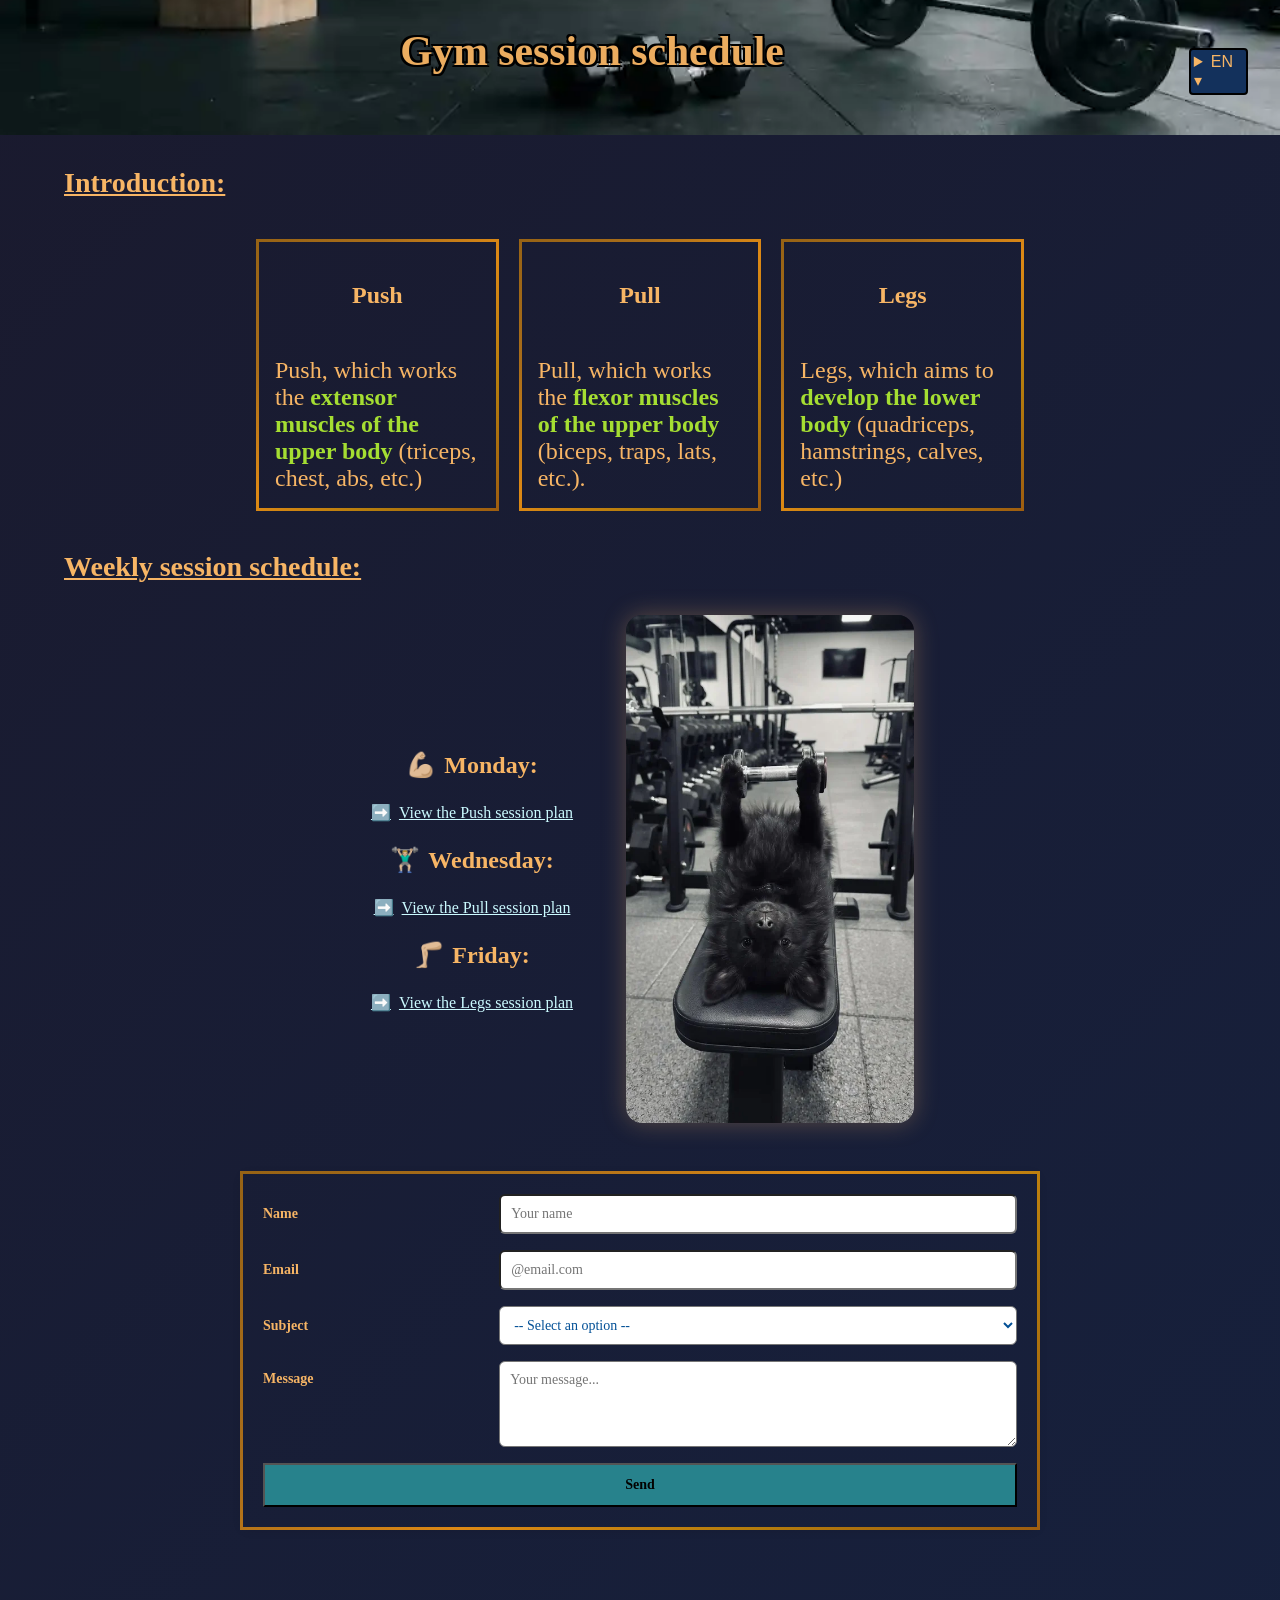
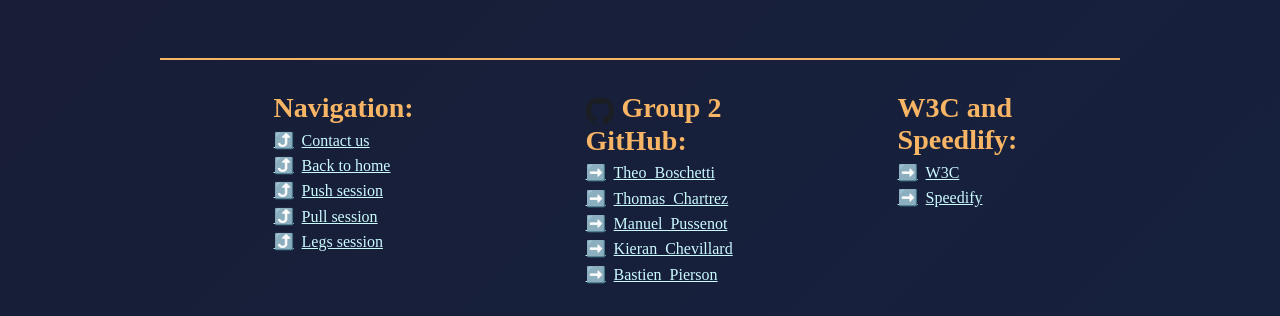
==== en/index.html @ 52db5f9a "correction des liens _en et ajustement des re-directions des pages Co-authored-by: Thomas Chartrez t" ====
<!DOCTYPE html>
<html lang="en">

<head>
    <meta charset="UTF-8">
    <meta name="viewport" content="width=device-width, initial-scale=1.0">
    <link rel="stylesheet" href="../style.css">
    <title>Schedule 🏋🏼‍♂️</title>

</head>

<body>
    <header class="banniere">
        <h1 id="haut_de_page">
            Gym session schedule
        </h1>
        <details id="banniere_langue">
            <summary>EN ▾</summary>
            <ul>
                <li><a href="../index.html" class="link">FR</a></li>
                <li><a href="../../index.html" class="link">EN</a></li>
            </ul>
        </details>
    </header>

    <main>
        <h2>
            Introduction:
        </h2>
        <div class="main-card">
            <div class="section-card">
                <section class="div-card">

                    <article class="article-card">
                        <h3 class="card-title">Push</h3>
                        <p>Push, which works the <b>extensor muscles of the upper body</b>
                            (triceps, chest, abs, etc.)</p>
                    </article>

                    <article class="article-card">
                        <h3 class="card-title">Pull</h3>
                        <p>Pull, which works the <b>flexor muscles of the upper body</b>
                            (biceps, traps, lats, etc.).</p>
                    </article>

                    <article class="article-card">
                        <h3 class="card-title">Legs</h3>
                        <p>Legs, which aims to <b>develop the lower body</b>
                            (quadriceps, hamstrings, calves, etc.)</p>
                    </article>
                </section>
            </div>


        </div>

        <h2>
            Weekly session schedule:
        </h2>
        <div class="planning_conteneur">
            <ul class="planning">
                <li>
                    <h3 class="Lundi">Monday:</h3>
                    <a class="link" href="./source/page_push.html">View the Push session plan</a>
                </li>
                <li>
                    <h3 class="Mercredi">Wednesday:</h3>
                    <a class="link" href="./source/page_pull.html">View the Pull session plan</a>
                </li>
                <li>
                    <h3 class="Vendredi">Friday:</h3>
                    <a class="link" href="./source/page_legs.html">View the Legs session plan</a>
                </li>
            </ul>
            <a
                href="https://media.giphy.com/media/v1.Y2lkPTc5MGI3NjExN2IyeHAwdDQxbXI4bTJxajM4bjNzdHBiZDk5YzUwdjQxNmt4ZzBsMiZlcD12MV9naWZzX3NlYXJjaCZjdD1n/UoTiYh27n5nnmVjAi6/giphy.gif">
                <img class="coach" src="../assets/coach.webp" alt="Baloo the dog, fitness coach" loading="lazy">
            </a>
        </div>
        <form action="#" method="POST" id="formulaire">
            <div class="form-row">
                <label for="nom">Name</label>
                <input type="text" id="nom" name="nom" placeholder="Your name" required>
            </div>
            <div class="form-row">
                <label for="mail">Email</label>
                <input pattern="[a-zA-Z0-9._%+\-]+@[a-zA-Z0-9.\-]+\.[a-zA-Z]{2,}" type="email" id="mail" name="mail"
                    placeholder="@email.com" required>
            </div>
            <div class="form-row">
                <label for="type">Subject</label>
                <select name="type" id="type">
                    <option value="" disabled selected>-- Select an option --</option>
                    <option value="Legs">Legs</option>
                    <option value="Push">Push</option>
                    <option value="Pull">Pull</option>
                    <option value="Autres">Other</option>
                </select>
            </div>
            <div class="form-row">
                <label for="message">Message</label>
                <textarea id="message" name="message" rows="4" placeholder="Your message..." required></textarea>
            </div>
            <button type="submit" class="submit-btn">Send</button>
        </form>
    </main>
    <footer>
        <section class="footer_section">
            <h3>Navigation:</h3>
            <nav>
                <a class="link_nav" href="#formulaire">Contact us </a>
                <a class="link_nav" href="#haut_de_page">Back to home</a>
                <a class="link_nav" href="./source/page_push.html">Push session</a>
                <a class="link_nav" href="./source/page_pull.html">Pull session</a>
                <a class="link_nav" href="./source/page_legs.html">Legs session</a>
            </nav>
        </section>
        <section class="footer_section">
            <h3 class="github">Group 2 GitHub:</h3>
            <a class="link" href="https://github.com/theoboschetti03" target="_blank"
                rel="noopener noreferrer">Theo_Boschetti </a>
            <a class="link" href="https://github.com/thomaschartrez" target="_blank"
                rel="noopener noreferrer">Thomas_Chartrez </a>
            <a class="link" href="https://github.com/ManuNecro" target="_blank"
                rel="noopener noreferrer">Manuel_Pussenot
            </a>
            <a class="link" href="https://github.com/greencat2048" target="_blank"
                rel="noopener noreferrer">Kieran_Chevillard </a>
            <a class="link" href="https://github.com/piersonbastien52" target="_blank"
                rel="noopener noreferrer">Bastien_Pierson </a>
        </section>
        <section class="footer_section">
            <h3>W3C and Speedlify:</h3>
            <a class="link"
                href=" https://validator.w3.org/nu/?showoutline=yes&showimagereport=yes&level=warning&doc=https://coda-dijon.github.io/html-b1-2026-g2/"
                target="_blank" rel="noopener noreferrer">W3C</a>
            <a class="link"
                href="https://speedlify-b1-2026-coda.baldir.fr/site/coda--dijon-github-io-html--b1--2026--g2/"
                target="_blank" rel="noopener noreferrer">Speedify
            </a>
        </section>
    </footer>
</body>

</html>
---- style.css ----
/* css reset */
*,
*::before,
*::after {
    box-sizing: border-box;
}

* {
    margin: 0;
    padding: 0;
}

img {
    display: block;
    max-width: 100%;
}

input,
button,
textarea,
select {
    font: inherit;

}

/* end of css reset */
:root {
    --couleur-texte: #f7b565;
    --couleur-titre: #ebac5f;
    --couleur-contour: black;
    --couleur-accent: yellowgreen;
    --couleur-lien: #cbfaff;
    --couleur-survol: #acde0b;
    --degrade-or: linear-gradient(135deg, #976315, #aa6e1a, #dd8915, #b57d0d, #9e5e10);
}

@media (prefers-color-scheme: light) {
    :root {}

    html {}
}


html {
    background: linear-gradient(135deg, #1a1a2e, #16213e, #0f3360, #1f2a4f, #1a1a2e);
    background-size: 400% 400%;
    animation: degrade 10s ease infinite;
    color: var(--couleur-texte);
    min-height: 100vh;
    position: relative;
    font-family: 'Spectral', serif;
}

@keyframes degrade {
    0% {
        background-position: 0% 50%;
    }

    50% {
        background-position: 100% 50%;
    }

    100% {
        background-position: 0% 50%;
    }
}

.banniere {
    position: relative;
    background-image: url("./assets/banniere.webp");
    background-size: cover;
    background-repeat: no-repeat;
    background-position: center bottom;
    min-height: 15vh;
    padding-right: 6rem;
}

#banniere_langue {
    position: absolute;
    top: 3rem;
    right: 2rem;
    z-index: 2;
    box-sizing: border-box;
    width: 3.7rem;
    background-color: #13315c;
    border: 2px solid black;
    border-radius: 4px;
    padding: 3px;
    font-family: sans-serif;
    cursor: pointer;
}

#banniere_langue ul {
    list-style: none;
}

.github::before {
    content: "";
    gap: 0.5rem;
    display: inline-block;
    width: 1em;
    height: 1em;
    margin-right: 0.5rem;
    vertical-align: middle;
    background: url("./assets/github.svg") center / contain no-repeat;
}



h1 {
    text-align: center;
    margin-bottom: 2.5rem;
    font-size: clamp(1.25rem, 2vw + 1rem, 3rem);
    color: var(--couleur-titre);
    padding: 3vh;
    text-shadow:
        -2px -2px 0 var(--couleur-contour),
        2px -2px 0 var(--couleur-contour),
        -2px 2px 0 var(--couleur-contour),
        2px 2px 0 var(--couleur-contour);
}


h2 {
    font-size: 1.75rem;
    margin-top: 2rem;
    margin-left: 1.5rem;
    text-decoration: underline;

}

@media(min-width: 48rem) {
    h2 {
        margin-left: 4rem;
    }
}

h3 {
    margin-top: 1em;
    font-size: 1.5rem;
}

@media(min-width: 48rem) {
    .Lundi {
        margin: 1.5rem;
    }

    .Mercredi {
        margin: 1.5rem;
    }

    .Vendredi {
        margin: 1.5rem;
    }
}

.Lundi::before {
    content: "💪🏼";
    margin-right: 0.5rem;
}

.Mercredi::before {
    content: "🏋🏼‍♂️";
    margin-right: 0.5rem;
}

.Vendredi::before {
    content: "🦵🏼";
    margin-right: 0.5rem;
}

.paragraphe {
    color: white
}

.link {
    color: var(--couleur-lien);
    text-align: center;
    display: block;
}

.link::before {
    content: "➡️";
    margin-right: 0.5rem;
}

.link_nav {
    color: var(--couleur-lien);
    display: block;
}

.link_nav::before {
    content: "⤴️";
    margin-right: 0.5rem;
}

.link_nav:hover {
    transform: scale(1.05);
    color: var(--couleur-survol);

}

.planning_conteneur {
    display: flex;
    align-items: center;
    justify-content: center;
    gap: 3rem;
    flex-wrap: wrap;
    max-width: 60rem;
    margin: 0 auto;
    flex-direction: column;
    margin-top: 2rem;
}

@media (min-width: 30rem) {
    .planning_conteneur {
        flex-direction: row;
    }
}

.planning {
    text-align: center;
    list-style: none;
}

.coach {
    width: 18rem;
    border-radius: 1rem;
    box-shadow: 0 0 25px rgba(247, 181, 101, 0.3);

}

.link:hover {
    color: var(--couleur-survol);
    transform: scale(1.05);
}

.link:visited {
    text-decoration: dashed;
    font-style: italic;
}

.grille_exos {
    display: grid;
    grid-template-columns: 1fr;
    gap: 1.5rem;
    margin: 3rem 1rem 0;
}

.exos_ligne_1,
.exos_ligne_2 {
    display: flex;
    flex-direction: column;
    align-items: center;
    gap: 1rem;
    text-align: left;
}

.titre_exos {
    flex-basis: 100%;
    text-align: left;
    margin: 0;
    font-size: 1.5rem;
    color: var(--couleur-titre);
}

.text_ligne_1,
.text_ligne_2 {
    margin: 0.5rem;
}

.images_exos {
    width: 20rem;
    max-width: 25rem;
    height: auto;
    border-radius: 0.5rem;
}

@media (min-width: 48rem) {
    .grille_exos {
        grid-template-columns: repeat(2, 1fr);
        margin: 3rem 2rem 0;
    }
}


form {
    max-width: 480px;
    margin: 0 auto;
    margin-top: 3rem;
    background: transparent;
    padding: 20px;
    border-radius: 10px;
    border: 3px solid transparent;
    border-image: var(--degrade-or) 1;
    box-shadow: 0 2px 8px rgba(0, 0, 0, 0.08);
}

.form-row {
    display: grid;
    grid-template-columns: 30% 1fr;
    align-items: center;
    gap: 10px;
    margin-bottom: 16px;
}

.form-row:has(textarea) {
    align-items: start;
}

.form-row:has(textarea) label {
    padding-top: 10px;
}

label {
    font-size: 14px;
    font-weight: 600;
}

select,
input,
textarea {
    color: #035096;
    background-color: #ffffff;
    width: 100%;
    padding: 10px;
    font-size: 14px;
    border-radius: 6px;
}

input:focus,
select:focus,
textarea:focus {
    border-color: #000204;
}

textarea {
    resize: vertical;
}

.submit-btn {
    width: 100%;
    padding: 12px;
    background-color: rgb(39, 130, 140);
    color: rgb(3, 2, 0);
    font-size: 14px;
    font-weight: 600;
    cursor: pointer;
}

.submit-btn:active {
    background-color: rgb(36, 109, 131);
}

@media (min-width: 30rem) {
    form {
        max-width: 800px;
    }
}

footer {
    width: min(85%, 120rem);
    margin: 6rem auto 2rem;
    padding-top: 2rem;
    border-top: 2px solid var(--couleur-texte);
    display: grid;
    grid-template-columns: 1fr;
    gap: 2rem;
}

.footer_section {
    padding-left: 30%;
    font-size: 1rem;
}

.footer_section h3 {
    font-size: 1.5rem;
    margin: 0;
}

.footer_section p {
    font-size: 1rem;
    margin-top: 0.6rem;
}

.footer_section a {
    display: block;
    text-align: left;
    margin-top: 0.6rem;
}

@media (min-width: 30rem) {
    footer {
        width: min(75%, 120rem);
        margin: 8rem auto 2rem;
        padding-left: 2rem;
        padding-right: 2rem;
        grid-template-columns: repeat(auto-fit, minmax(13rem, 1fr));
        gap: 2.5rem;
    }

    .footer_section h3 {
        font-size: 1.75rem;
    }

    .footer_section a {
        margin-top: 0.4rem;
    }
}


.whoami {
    text-decoration: underline;
}

* {
    box-sizing: border-box;
}

.main-card {
    width: 90%;
    max-width: 768px;
    margin: 40px auto;
}

.section-card {
    margin-bottom: 20px;
}

.div-card {
    display: grid;
    grid-template-columns: 1fr;
    gap: 20px;
}

.article-card {
    border: 3px solid transparent;
    border-image: var(--degrade-or) 1;
    padding: 16px;
    background: transparent;
    overflow: hidden;
    color: var(--couleur-texte);
    position: relative;
}

.card-title {
    text-align: center;
    margin-bottom: 3rem;
}


@media (min-width: 30rem) {
    .div-card {
        grid-template-columns: repeat(3, 1fr);
    }

    .article-card {
        font-size: 1.5rem;
    }
}

.introduction {
    max-width: 70ch;
    text-align: left;
}

#image_intro {
    height: 17rem;
    width: auto;
    border-radius: 5%;

}


.intro_push {
    display: flex;
    flex-direction: column;
    align-items: center;
    gap: 2.5rem;
    padding: 1.5rem;
    justify-content: center;

}

@media (min-width: 48rem) {
    .intro_push {
        flex-direction: row;
    }
}

.seance {
    color: var(--couleur-accent);
    margin: 2rem;
    font-style: italic;
    font-size: 1.2rem;
    text-shadow: -2px -2px 0 var(--couleur-contour),
        2px -2px 0 var(--couleur-contour),
        -2px 2px 0 var(--couleur-contour),
        2px 2px 0 var(--couleur-contour);
}


b {
    color: rgb(165, 222, 50);
}

/* Conseils */

.infos_exo p:last-child {
    margin-top: 0.8rem;
    padding: 0.6rem 0.9rem;
    background-color: rgba(244, 150, 35, 0.12);
    border-left: 3px solid var(--couleur-texte);
    border-radius: 0 6px 6px 0;
    color: var(--couleur-lien);
    font-style: italic;

}

/* Etape */

.etape {
    margin-left: 1.25rem;
}

.descriptif {
    font-weight: bold;
    color: var(--couleur-accent);
    text-shadow: -2px -2px 0 var(--couleur-contour),
        2px -2px 0 var(--couleur-contour),
        -2px 2px 0 var(--couleur-contour),
        2px 2px 0 var(--couleur-contour);
}

/*test*/

.banniere {
    position: relative;
    background-image: url("./assets/banniere.webp");
    background-size: cover;
    background-repeat: no-repeat;
    background-position: center bottom;
    min-height: 15vh;
    padding-right: 6rem;
}

#banniere_theme {
    position: absolute;
    top: 5rem;
    right: 2rem;
    /* Même alignement à droite que #banniere_langue */
    width: 3.5rem;
    /* Même largeur que #banniere_langue pour un alignement propre */
    z-index: 1;
    /* Reste derrière la liste FR/EN quand on l'ouvre */
    background-color: #13315c;
    color: var(--couleur-texte);
    border: 1px solid var(--couleur-texte);
    border-radius: 4px;
    padding: 0.1rem 0;
    font-family: sans-serif;
    cursor: pointer;
}

#banniere_theme:hover {
    color: var(--couleur-survol);
    border-color: var(--couleur-survol);
}
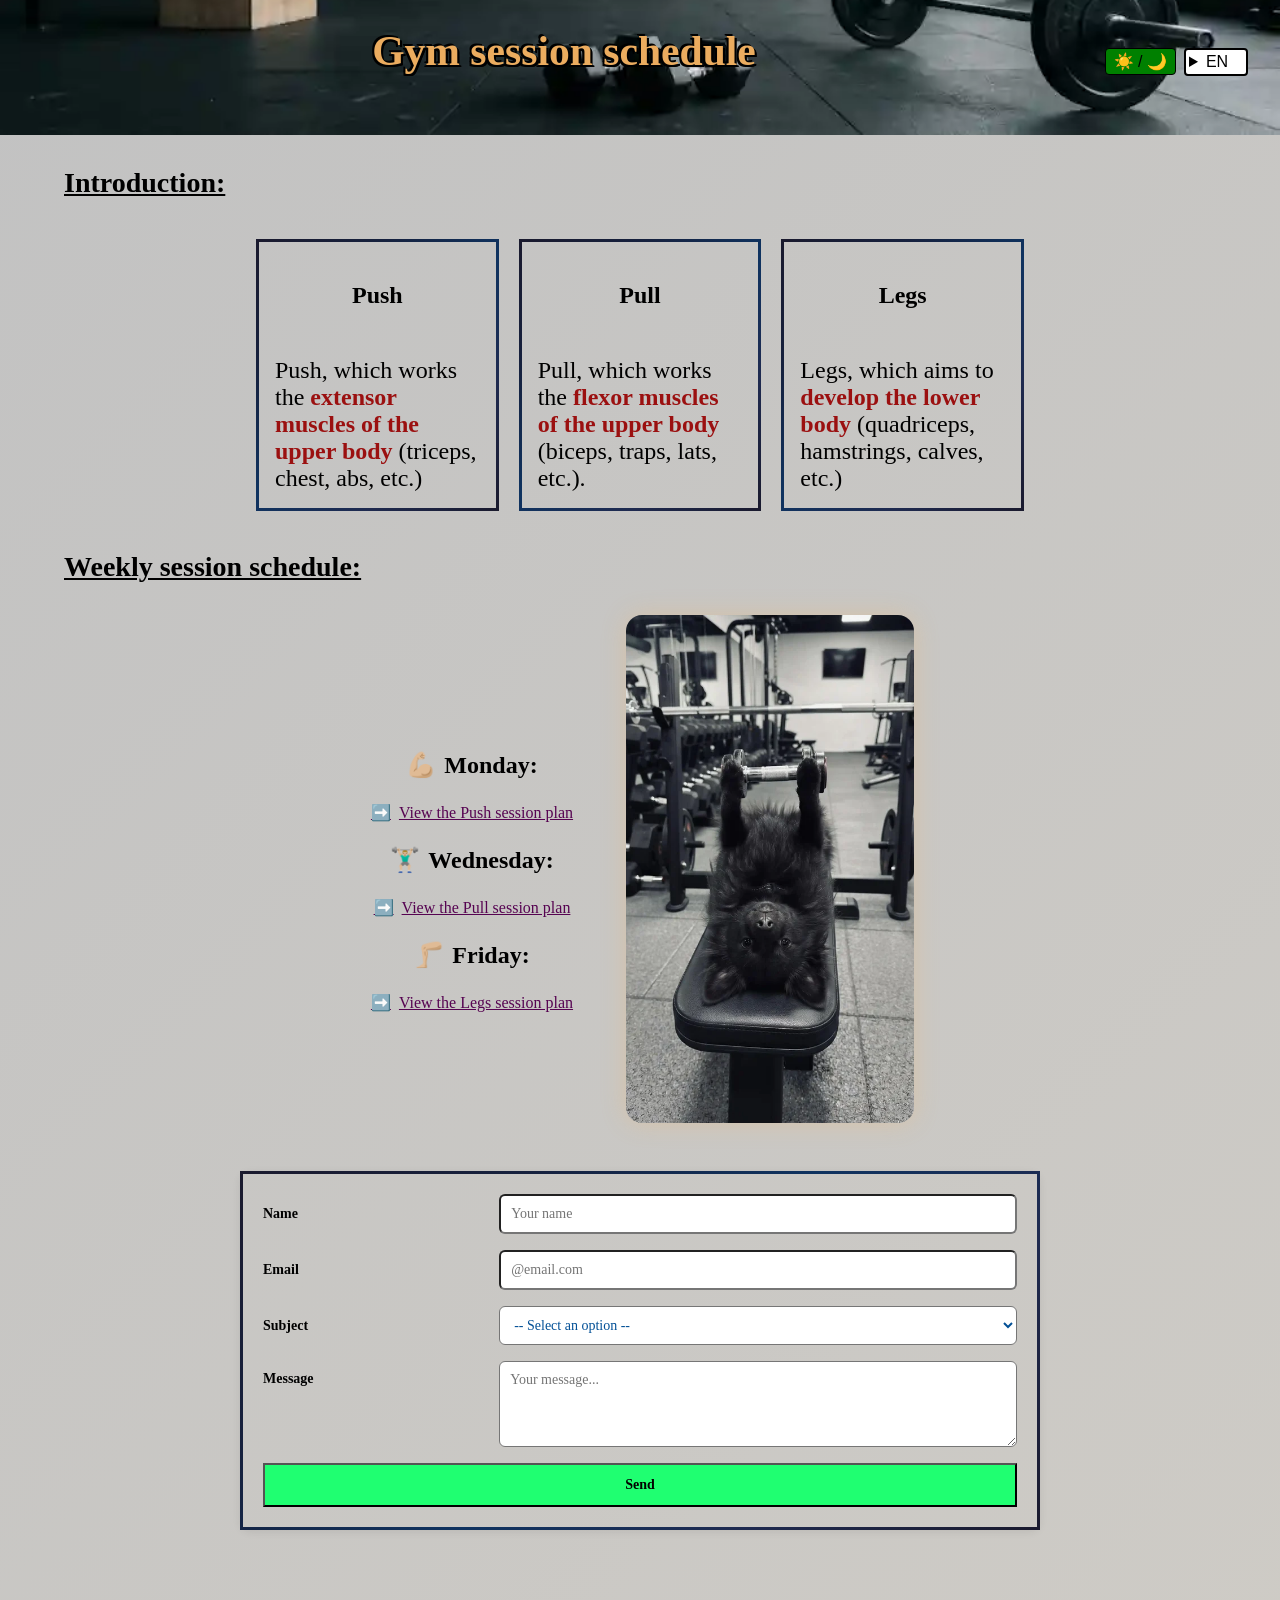
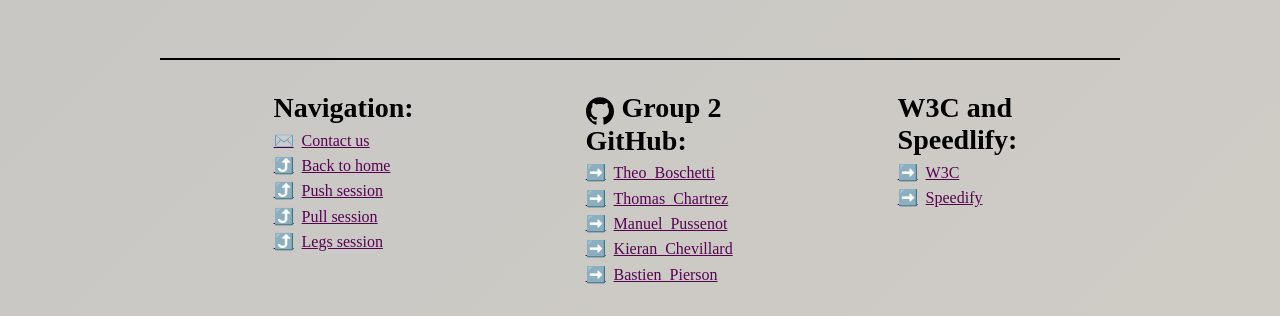
==== commit fe3ea47c: "Mise à jour du thème clair, correction des boutons changement de langue et mode sombre/clair Co-auth" ====
--- a/en/index.html
+++ b/en/index.html
@@ -14,13 +14,16 @@
         <h1 id="haut_de_page">
             Gym session schedule
         </h1>
-        <details id="banniere_langue">
-            <summary>EN ▾</summary>
-            <ul>
-                <li><a href="../index.html" class="link">FR</a></li>
-                <li><a href="../../index.html" class="link">EN</a></li>
-            </ul>
-        </details>
+        <div class="banniere_boutons">
+            <button type="button" id="banniere_theme" aria-label="Changer le thème">☀️ / 🌙</button>
+            <details id="banniere_langue">
+                <summary>EN </summary>
+                <ul>
+                    <li><a href="../index.html" class="link">FR</a></li>
+                    <li><a href="index.html" class="link">EN</a></li>
+                </ul>
+            </details>
+        </div>
     </header>
 
     <main>
@@ -108,8 +111,8 @@
         <section class="footer_section">
             <h3>Navigation:</h3>
             <nav>
-                <a class="link_nav" href="#formulaire">Contact us </a>
-                <a class="link_nav" href="#haut_de_page">Back to home</a>
+                <a class="nav_formulaire" href="#formulaire">Contact us </a>
+                <a class="link_nav" href=".#haut_de_page">Back to home</a>
                 <a class="link_nav" href="./source/page_push.html">Push session</a>
                 <a class="link_nav" href="./source/page_pull.html">Pull session</a>
                 <a class="link_nav" href="./source/page_legs.html">Legs session</a>
--- a/style.css
+++ b/style.css
@@ -34,11 +34,8 @@
     --degrade-or: linear-gradient(135deg, #976315, #aa6e1a, #dd8915, #b57d0d, #9e5e10);
 }
 
-@media (prefers-color-scheme: light) {
-    :root {}
-
-    html {}
-}
+
+
 
 
 html {
@@ -75,13 +72,19 @@
     padding-right: 6rem;
 }
 
-#banniere_langue {
+.banniere_boutons {
     position: absolute;
     top: 3rem;
     right: 2rem;
+    display: flex;
+    align-items: flex-start;
+    gap: 0.5rem;
     z-index: 2;
+}
+
+#banniere_langue {
     box-sizing: border-box;
-    width: 3.7rem;
+    width: 4rem;
     background-color: #13315c;
     border: 2px solid black;
     border-radius: 4px;
@@ -102,7 +105,8 @@
     height: 1em;
     margin-right: 0.5rem;
     vertical-align: middle;
-    background: url("./assets/github.svg") center / contain no-repeat;
+    background-color: white;
+    mask: url("./assets/github.svg") center / contain no-repeat;
 }
 
 
@@ -112,7 +116,8 @@
     margin-bottom: 2.5rem;
     font-size: clamp(1.25rem, 2vw + 1rem, 3rem);
     color: var(--couleur-titre);
-    padding: 3vh;
+    padding: 3vh 4.5rem 3vh 1rem;
+
     text-shadow:
         -2px -2px 0 var(--couleur-contour),
         2px -2px 0 var(--couleur-contour),
@@ -173,7 +178,8 @@
     color: white
 }
 
-.link {
+.link,
+.nav_formulaire {
     color: var(--couleur-lien);
     text-align: center;
     display: block;
@@ -194,10 +200,16 @@
     margin-right: 0.5rem;
 }
 
+
 .link_nav:hover {
     transform: scale(1.05);
     color: var(--couleur-survol);
-
+}
+
+.nav_formulaire::before {
+    content: "✉️";
+    filter: brightness(80%);
+    margin-right: 0.5rem;
 }
 
 .planning_conteneur {
@@ -247,8 +259,7 @@
     margin: 3rem 1rem 0;
 }
 
-.exos_ligne_1,
-.exos_ligne_2 {
+.exos_ligne {
     display: flex;
     flex-direction: column;
     align-items: center;
@@ -262,11 +273,6 @@
     margin: 0;
     font-size: 1.5rem;
     color: var(--couleur-titre);
-}
-
-.text_ligne_1,
-.text_ligne_2 {
-    margin: 0.5rem;
 }
 
 .images_exos {
@@ -507,14 +513,17 @@
 /* Conseils */
 
 .infos_exo p:last-child {
-    margin-top: 0.8rem;
     padding: 0.6rem 0.9rem;
     background-color: rgba(244, 150, 35, 0.12);
     border-left: 3px solid var(--couleur-texte);
     border-radius: 0 6px 6px 0;
     color: var(--couleur-lien);
     font-style: italic;
-
+    margin: 0.8rem;
+}
+
+.infos_exo p {
+    margin-top: 0.8rem;
 }
 
 /* Etape */
@@ -532,32 +541,14 @@
         2px 2px 0 var(--couleur-contour);
 }
 
-/*test*/
-
-.banniere {
-    position: relative;
-    background-image: url("./assets/banniere.webp");
-    background-size: cover;
-    background-repeat: no-repeat;
-    background-position: center bottom;
-    min-height: 15vh;
-    padding-right: 6rem;
-}
+/* bouton theme */
 
 #banniere_theme {
-    position: absolute;
-    top: 5rem;
-    right: 2rem;
-    /* Même alignement à droite que #banniere_langue */
-    width: 3.5rem;
-    /* Même largeur que #banniere_langue pour un alignement propre */
-    z-index: 1;
-    /* Reste derrière la liste FR/EN quand on l'ouvre */
     background-color: #13315c;
     color: var(--couleur-texte);
     border: 1px solid var(--couleur-texte);
     border-radius: 4px;
-    padding: 0.1rem 0;
+    padding: 0.2rem 0.5rem;
     font-family: sans-serif;
     cursor: pointer;
 }
@@ -565,4 +556,112 @@
 #banniere_theme:hover {
     color: var(--couleur-survol);
     border-color: var(--couleur-survol);
+}
+
+
+
+/*couleur theme clair */
+@media (prefers-color-scheme: light) {
+    :root {
+        --couleur-texte: #000000;
+        --couleur-titre: #ebac5f;
+        --couleur-accent: #9b1010;
+        --couleur-lien: rgb(86, 3, 81);
+        --couleur-survol: #022065;
+        --couleur-contour: transparent;
+        --degrade-or: linear-gradient(135deg, #1a1a2e, #16213e, #0f3360, #1f2a4f, #1a1a2e);
+    }
+
+    html {
+        background: linear-gradient(135deg, #c2c2c2, #cfccc6, #eceaea, #a3a1a0, #bbbbbb);
+        background-size: 400% 400%;
+        animation: degrade 10s ease infinite;
+        color: var(--couleur-texte);
+    }
+
+    b {
+        color: #9b1010;
+    }
+
+
+    form {
+        border-image: linear-gradient(135deg, #1a1a2e, #16213e, #0f3360, #1f2a4f, #1a1a2e) 1;
+        box-shadow: 0 2px 8px rgba(0, 0, 0, 0.08);
+    }
+
+    select,
+    input,
+    textarea {
+        color: #035096;
+        background-color: #ffffff;
+    }
+
+
+    .descriptif {
+        font-weight: bold;
+        color: var(--couleur-accent);
+        text-shadow: -1px -1px 0 var(--couleur-contour),
+            1px 1px 0 var(--couleur-contour),
+            -1px 1px 0 var(--couleur-contour),
+            1px 1px 0 var(--couleur-contour);
+    }
+
+    .titre_exos {
+        color: var(--couleur-texte);
+    }
+
+    input:focus,
+    select:focus,
+    textarea:focus {
+        border-color: #000204;
+    }
+
+    .submit-btn {
+        background-color: rgb(31, 255, 113);
+        color: rgb(3, 2, 0);
+    }
+
+    .submit-btn:active {
+        background-color: rgb(36, 109, 131);
+    }
+
+    .infos_exo {
+        background-color: rgba(39, 169, 169, 0.378);
+        border-left: 3px solid rgb(8, 61, 183);
+        color: #080641;
+    }
+
+    .seance {
+        text-shadow: -1px -1px 0 var(--couleur-contour),
+            1px -1px 0 var(--couleur-contour),
+            -1px 1px 0 var(--couleur-contour),
+            1px 1px 0 var(--couleur-contour);
+    }
+
+    .github::before {
+        background-color: black;
+    }
+
+    #banniere_langue {
+        background-color: white;
+        border: 2px solid black;
+        color: var(--couleur-texte);
+    }
+
+    h1 {
+        text-shadow: -2px -2px 0 var(--couleur-texte),
+            2px 2px 0 var(--couleur-texte),
+            -2px 2px 0 var(--couleur-texte),
+            2px 2px 0 var(--couleur-texte);
+    }
+
+    #banniere_theme {
+        background-color: green;
+
+    }
+
+    .link_nav {
+        color: var(--couleur-lien);
+        display: block;
+    }
 }
